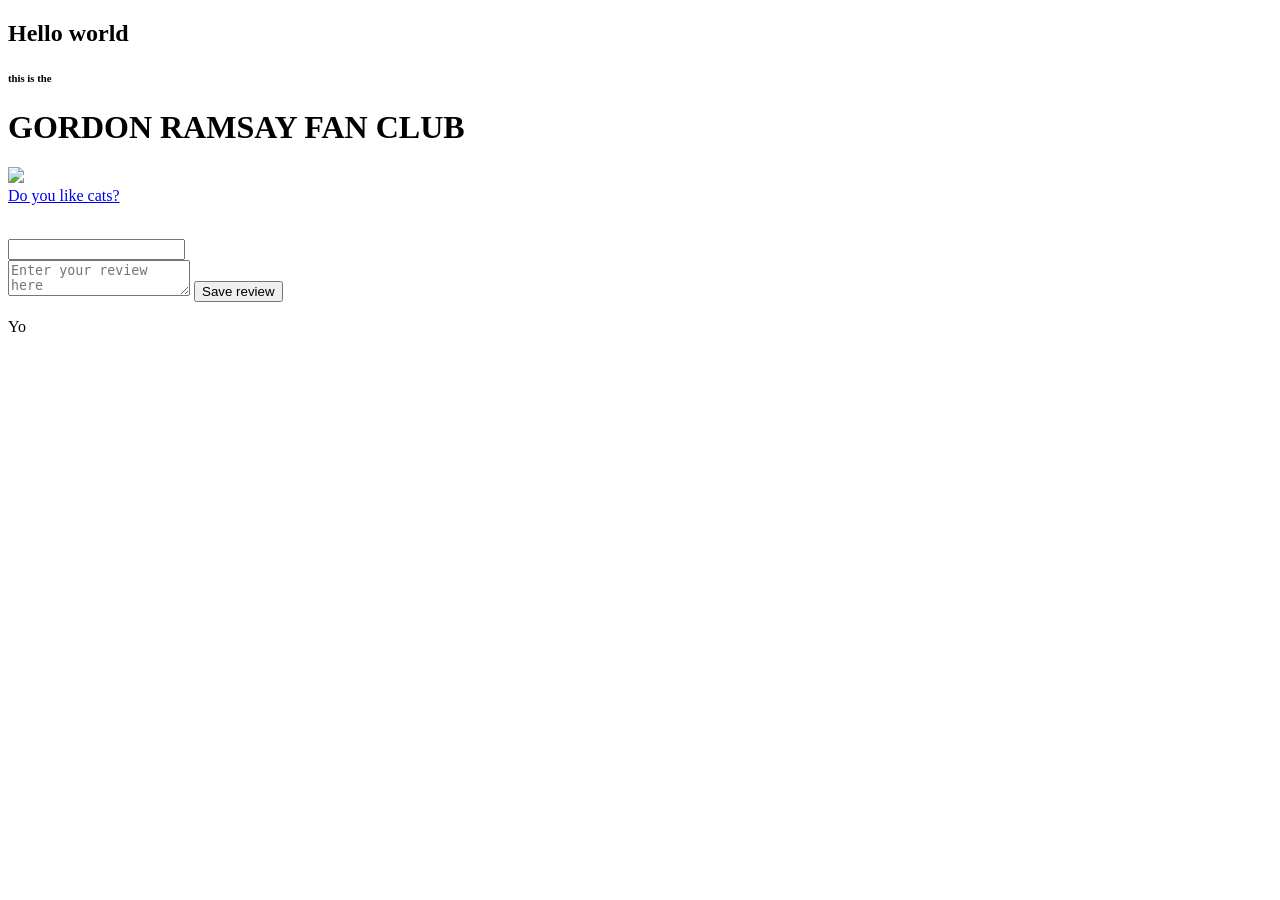
==== main.html @ 3dfde0c2 "add page" ====
<!doctype html>
<html>
<head>
    <TITLE>ERICA GORDON RAMSAY FAN CLUB</TITLE>
    
</head>

<body>
	<p>
		<h2>Hello <strong>world</strong></h2>
        
		<h6>this is the</h6>
        
        <h1>GORDON RAMSAY FAN CLUB </h1><p>
            
            
            <img src="http://cdn.realscreen.com/wp/wp-content/uploads/2017/08/Gordon-Ramsay.jpg?60980e">
            
            <br>
            <a target="_blank" href="https://www.google.com/search?q=cats&btnI=1">Do you like cats?</a> <br><br>
        
        <form>
            <input id="ReviewTitleArea"/> <br>
            <textarea id="ReviewTextArea" placeholder="Enter your review here"></textarea>
            <button type="button" id="ReviewSaveButton">Save review</button>
        </form>

        <div id="Reviews">
            <div class="review">
                <p id="ReviewFeedback">Yo</p>
            </div>

        </div>    

            <script>
                function addReview() {
                    //alert - pop up
                    //console.log
                    console.log("start of addReview function");
                    console.log(ReviewTextArea.value);

                    var beforeHTML = Reviews.innerHTML;
                    var newReview = createReviewDiv();

                   Reviews.innerHTML = newReview + " " + beforeHTML;
                }

            
            function createReviewDiv() {
                var feedback = ReviewTextArea.value;
                var reviewTitle = ReviewTitleArea.value;
                var s = `<div class="review">
                <h2>${reviewTitle}</h2> 
                <p>${feedback}</p>
            </div>`
            return s;

            }

        ReviewSaveButton.onclick = addReview;


            </script>
            
        </body>
        
        </html>
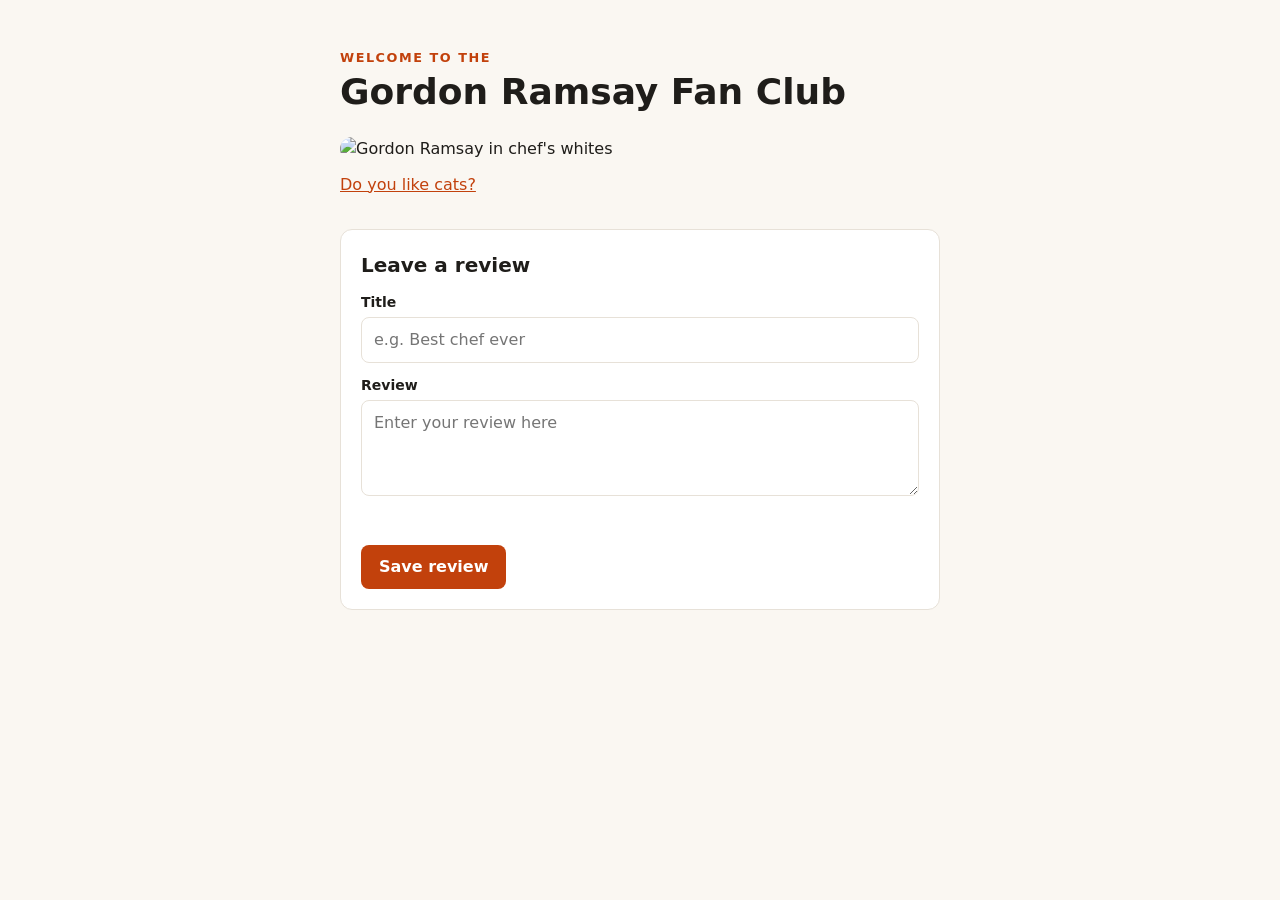
==== commit 0eb44ed7: "Tidy fan club page styling and render reviews safely Co-Authored-By: Devin AI <158243242+devin-ai-in" ====
--- a/main.html
+++ b/main.html
@@ -1,68 +1,167 @@
 <!doctype html>
-<html>
+<html lang="en">
 <head>
-    <TITLE>ERICA GORDON RAMSAY FAN CLUB</TITLE>
-    
+    <meta charset="utf-8">
+    <meta name="viewport" content="width=device-width, initial-scale=1">
+    <title>Gordon Ramsay Fan Club</title>
+    <style>
+        :root {
+            --bg: #faf7f2;
+            --card: #ffffff;
+            --ink: #1f1d1a;
+            --muted: #6b665e;
+            --accent: #c2410c;
+            --border: #e7e1d8;
+        }
+        * { box-sizing: border-box; }
+        body {
+            margin: 0;
+            font-family: system-ui, -apple-system, "Segoe UI", Roboto, sans-serif;
+            background: var(--bg);
+            color: var(--ink);
+            line-height: 1.5;
+        }
+        main {
+            max-width: 640px;
+            margin: 0 auto;
+            padding: 48px 20px 64px;
+        }
+        .eyebrow {
+            margin: 0;
+            color: var(--accent);
+            font-size: 0.8rem;
+            font-weight: 600;
+            letter-spacing: 0.12em;
+            text-transform: uppercase;
+        }
+        h1 {
+            margin: 4px 0 24px;
+            font-size: 2.25rem;
+            line-height: 1.15;
+        }
+        .hero {
+            width: 100%;
+            border-radius: 12px;
+            display: block;
+        }
+        .cats {
+            display: inline-block;
+            margin-top: 12px;
+            color: var(--accent);
+        }
+        .card {
+            background: var(--card);
+            border: 1px solid var(--border);
+            border-radius: 12px;
+            padding: 20px;
+            margin-top: 32px;
+        }
+        h2 {
+            margin: 0 0 12px;
+            font-size: 1.25rem;
+        }
+        label {
+            display: block;
+            font-size: 0.875rem;
+            font-weight: 600;
+            margin: 12px 0 4px;
+        }
+        input, textarea {
+            width: 100%;
+            padding: 10px 12px;
+            border: 1px solid var(--border);
+            border-radius: 8px;
+            font: inherit;
+            background: #fff;
+        }
+        textarea { min-height: 96px; resize: vertical; }
+        input:focus, textarea:focus {
+            outline: 2px solid var(--accent);
+            outline-offset: 1px;
+        }
+        button {
+            margin-top: 16px;
+            padding: 10px 18px;
+            border: 0;
+            border-radius: 8px;
+            background: var(--accent);
+            color: #fff;
+            font: inherit;
+            font-weight: 600;
+            cursor: pointer;
+        }
+        button:hover { filter: brightness(1.08); }
+        .error {
+            color: #b91c1c;
+            font-size: 0.875rem;
+            margin: 8px 0 0;
+            min-height: 1.3em;
+        }
+        #Reviews { margin-top: 16px; }
+        .review {
+            background: var(--card);
+            border: 1px solid var(--border);
+            border-radius: 12px;
+            padding: 16px 20px;
+            margin-top: 12px;
+        }
+        .review h3 { margin: 0 0 4px; font-size: 1.05rem; }
+        .review p { margin: 0; color: var(--muted); white-space: pre-wrap; }
+    </style>
 </head>
 
 <body>
-	<p>
-		<h2>Hello <strong>world</strong></h2>
-        
-		<h6>this is the</h6>
-        
-        <h1>GORDON RAMSAY FAN CLUB </h1><p>
-            
-            
-            <img src="http://cdn.realscreen.com/wp/wp-content/uploads/2017/08/Gordon-Ramsay.jpg?60980e">
-            
-            <br>
-            <a target="_blank" href="https://www.google.com/search?q=cats&btnI=1">Do you like cats?</a> <br><br>
-        
-        <form>
-            <input id="ReviewTitleArea"/> <br>
-            <textarea id="ReviewTextArea" placeholder="Enter your review here"></textarea>
-            <button type="button" id="ReviewSaveButton">Save review</button>
-        </form>
+    <main>
+        <p class="eyebrow">Welcome to the</p>
+        <h1>Gordon Ramsay Fan Club</h1>
 
-        <div id="Reviews">
-            <div class="review">
-                <p id="ReviewFeedback">Yo</p>
-            </div>
+        <img class="hero" src="https://cdn.realscreen.com/wp/wp-content/uploads/2017/08/Gordon-Ramsay.jpg" alt="Gordon Ramsay in chef's whites">
+        <a class="cats" target="_blank" rel="noopener" href="https://www.google.com/search?q=cats&btnI=1">Do you like cats?</a>
 
-        </div>    
+        <section class="card">
+            <h2>Leave a review</h2>
+            <form id="ReviewForm">
+                <label for="ReviewTitleArea">Title</label>
+                <input id="ReviewTitleArea" maxlength="100" placeholder="e.g. Best chef ever">
+                <label for="ReviewTextArea">Review</label>
+                <textarea id="ReviewTextArea" maxlength="1000" placeholder="Enter your review here"></textarea>
+                <p class="error" id="ReviewError" role="alert"></p>
+                <button type="submit" id="ReviewSaveButton">Save review</button>
+            </form>
+        </section>
 
-            <script>
-                function addReview() {
-                    //alert - pop up
-                    //console.log
-                    console.log("start of addReview function");
-                    console.log(ReviewTextArea.value);
+        <section>
+            <div id="Reviews"></div>
+        </section>
+    </main>
 
-                    var beforeHTML = Reviews.innerHTML;
-                    var newReview = createReviewDiv();
+    <script>
+        function createReviewDiv(title, text) {
+            var div = document.createElement("div");
+            div.className = "review";
+            var h3 = document.createElement("h3");
+            h3.textContent = title;
+            var p = document.createElement("p");
+            p.textContent = text;
+            div.append(h3, p);
+            return div;
+        }
 
-                   Reviews.innerHTML = newReview + " " + beforeHTML;
-                }
+        function addReview(event) {
+            event.preventDefault();
+            var title = ReviewTitleArea.value.trim();
+            var text = ReviewTextArea.value.trim();
+            if (!title || !text) {
+                ReviewError.textContent = "Please add a title and a review.";
+                return;
+            }
+            ReviewError.textContent = "";
+            Reviews.prepend(createReviewDiv(title, text));
+            ReviewForm.reset();
+            ReviewTitleArea.focus();
+        }
 
-            
-            function createReviewDiv() {
-                var feedback = ReviewTextArea.value;
-                var reviewTitle = ReviewTitleArea.value;
-                var s = `<div class="review">
-                <h2>${reviewTitle}</h2> 
-                <p>${feedback}</p>
-            </div>`
-            return s;
-
-            }
-
-        ReviewSaveButton.onclick = addReview;
-
-
-            </script>
-            
-        </body>
-        
-        </html>
-        +        ReviewForm.addEventListener("submit", addReview);
+    </script>
+</body>
+</html>
